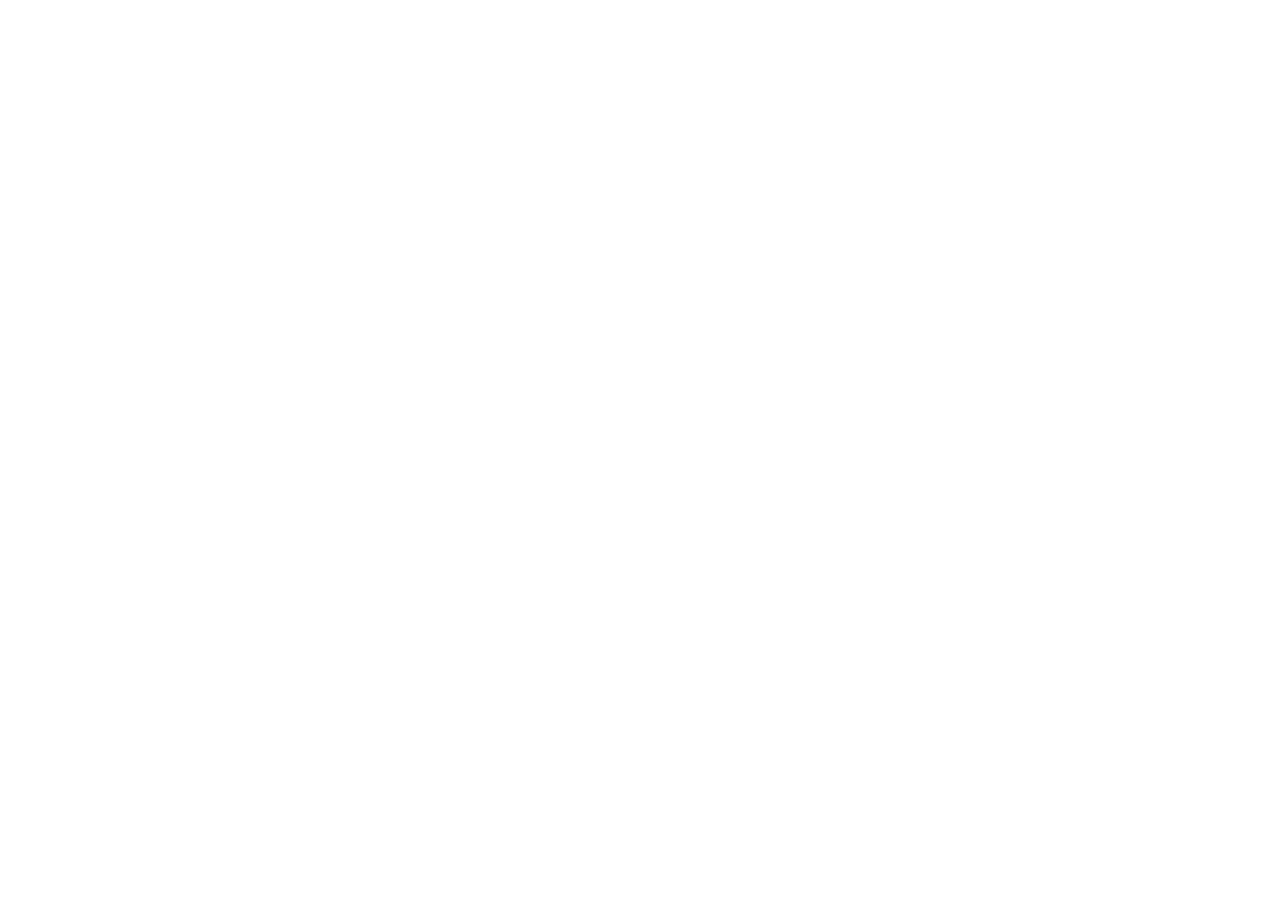
==== cars/batmobile.html @ 265dc214 "Add cars main page plus unique css" ====
<!DOCTYPE html>
<html lang="en">
<head>
    <meta charset="UTF-8">
    <meta http-equiv="X-UA-Compatible" content="IE=edge">
    <meta name="viewport" content="width=device-width, initial-scale=1.0">
    <title>Batmobile</title>
</head>
<body>
    
</body>
</html>
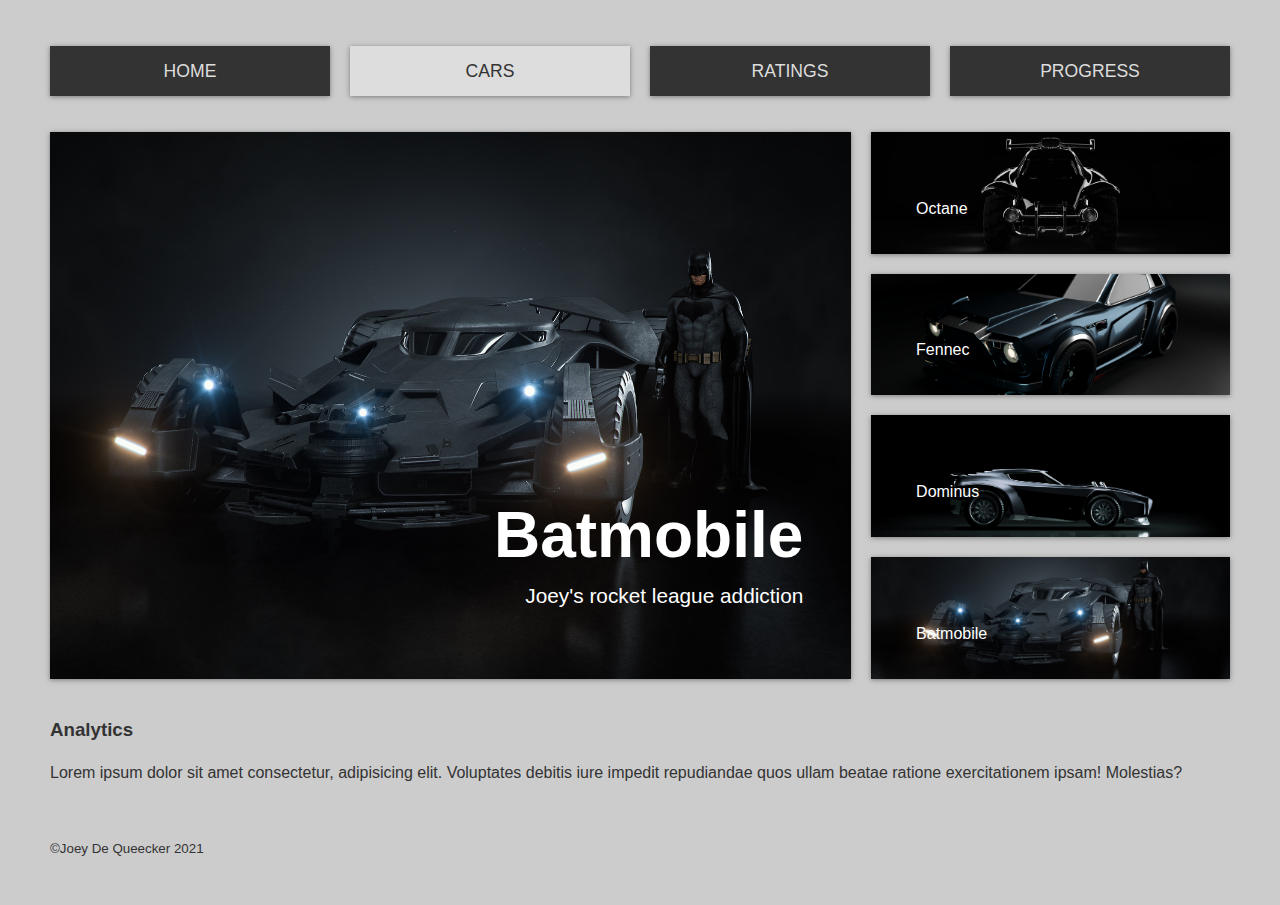
==== commit 037b0764: "Add page for each car plus unique css" ====
--- a/cars/batmobile.html
+++ b/cars/batmobile.html
@@ -5,8 +5,54 @@
     <meta http-equiv="X-UA-Compatible" content="IE=edge">
     <meta name="viewport" content="width=device-width, initial-scale=1.0">
     <title>Batmobile</title>
+    <link rel="stylesheet" href="../css/batmobile.css">
 </head>
 <body>
+    <div class="wrapper">
+        <nav class="main-nav">
+          <ul>
+            <li><a href="../index.html">Home</a></li>
+            <li><a class="active" href="../cars/cars.html">Cars</a></li>
+            <li><a href="../ratings/ratings.html">Ratings</a></li>
+            <li><a href="../progress/progress.html">Progress</a></li>
+          </ul>
+        </nav>
     
-</body>
-</html>+        <section class="top-container">
+          <header class="showcase">
+            <h1>Batmobile</h1>
+            <p>Joey's rocket league addiction</p>
+          </header>
+          <div class="top-box top-box-a">
+            <p class="cars"></p>
+            <a href="../cars/octane.html" class="btncars">Octane</a>
+          </div>
+          <div class="top-box top-box-b">
+            <p class="cars"></p>
+            <a href="../cars/fennec.html" class="btncars">Fennec</a>
+          </div>
+          <div class="top-box top-box-c">
+            <p class="cars"></p>
+            <a href="../cars/dominus.html" class="btncars">Dominus</a>
+          </div>
+          <div class="top-box top-box-d">
+            <p class="cars"></p>
+            <a href="../cars/batmobile.html" class="btncars">Batmobile</a>
+          </div>
+        </section>
+    
+        <section class="boxes">
+          <div class="box">
+            <h3>Analytics</h3>
+            <p>
+              Lorem ipsum dolor sit amet consectetur, adipisicing elit. Voluptates debitis iure impedit repudiandae quos ullam beatae ratione exercitationem ipsam! Molestias?
+            </p>
+          </div>
+        </section>
+        <footer>
+          <p><small>&copy;Joey De Queecker 2021</small></p>
+        </footer>
+      </div>
+    </body>
+    </html>
+    --- a/css/batmobile.css
+++ b/css/batmobile.css
@@ -0,0 +1,151 @@
+:root {
+    --primary: #ddd;
+    --dark: #333;
+    --light: #fff;
+    --shadow: 0 1px 5px rgba(104, 104, 104, 0.8)
+}
+
+html{
+    box-sizing: border-box;
+    font-family: Arial, Helvetica, sans-serif;
+    color: var(--dark);
+
+}
+
+body {
+    background: #ccc;
+    margin: 30px 50px;
+    line-height: 1.4;
+}
+
+.btn{
+    background: var(--dark);
+    color: var(--light);
+    padding: 0.6rem 1.3rem;
+    text-decoration: none;
+    border: 0;
+}
+.btncars{
+    
+    color: var(--light);
+    padding: 0.6rem 1.3rem;
+    text-decoration: none;
+    border: 0;
+}
+
+img{
+    max-width: 100%;
+}
+
+.wrapper{
+    display: grid;
+    grid-gap: 20px;
+}
+ /*Navigation*/
+ .main-nav ul {
+     display: grid;
+     grid-gap: 20px;
+     padding: 0;
+     list-style: none;
+     grid-template-columns: repeat(4, 1fr);
+ }
+ .main-nav a {
+    background: var(--dark);
+     display: block;
+     text-decoration: none;
+     padding: 0.8rem;
+     text-align: center;
+     color: var(--primary);
+     text-transform: uppercase;
+     font-size: 1.1rem;
+     box-shadow: var(--shadow);
+ }
+
+ .main-nav a:hover{
+     background: var(--primary);
+     color: var(--dark);
+ }
+ li .active {
+    background: var(--primary);
+    color: var(--dark);
+}
+ /*top cointainer*/
+ .top-container{
+     display: grid;
+     grid-gap: 20px;
+     grid-template-areas: 
+        'showcase showcase top-box-a'
+        'showcase showcase top-box-b'
+        'showcase showcase top-box-c'
+        'showcase showcase top-box-d';
+ }
+ .showcase{
+     grid-area: showcase;
+     min-height: 400px;
+     background: url(../Images/batmobile.jpg);
+     background-size: cover;
+     background-position: center;
+     padding: 3rem;
+     display: flex;
+     flex-direction: column;
+     align-items: flex-end;
+     justify-content: flex-end;
+     box-shadow: var(--shadow);
+ }
+
+ .showcase h1 {
+     font-size: 4rem;
+     margin-bottom: 0;
+     color: var(--light)
+ }
+
+ .showcase p {
+     font-size: 1.3rem;
+     margin-top: 0;
+     color: var(--light);
+ }
+ .top-box {
+     background: var(--primary);
+     display: grid;
+     align-items: center;
+     justify-items: baseline;
+     box-shadow: var(--shadow);
+     padding: 1.5rem;
+ }
+ .top-box-a{
+     grid-area: top-box-a;
+     background-image: url(../Images/octane.png);
+     background-size: cover;
+     background-position: center;
+
+ }
+ .top-box-b{
+    grid-area: top-box-b;
+    background-image: url(../Images/fennec.png);
+    background-size: cover;
+     background-position: center;
+
+}
+.top-box-c{
+    grid-area: top-box-c;
+    background-image: url(../Images/dominus.jpg);
+    background-size: cover;
+     background-position: center;
+
+}
+.top-box-d{
+    grid-area: top-box-d;
+    background-image: url(../Images/batmobile.jpg);
+    background-size: cover;
+     background-position: center;
+
+}
+
+.top-box a:hover{
+    /*background: rgb(221, 221, 221, 0.9);
+    color: var(--dark);
+    border-radius: 5%;*/
+    text-decoration: underline;
+}
+
+/*footer*/
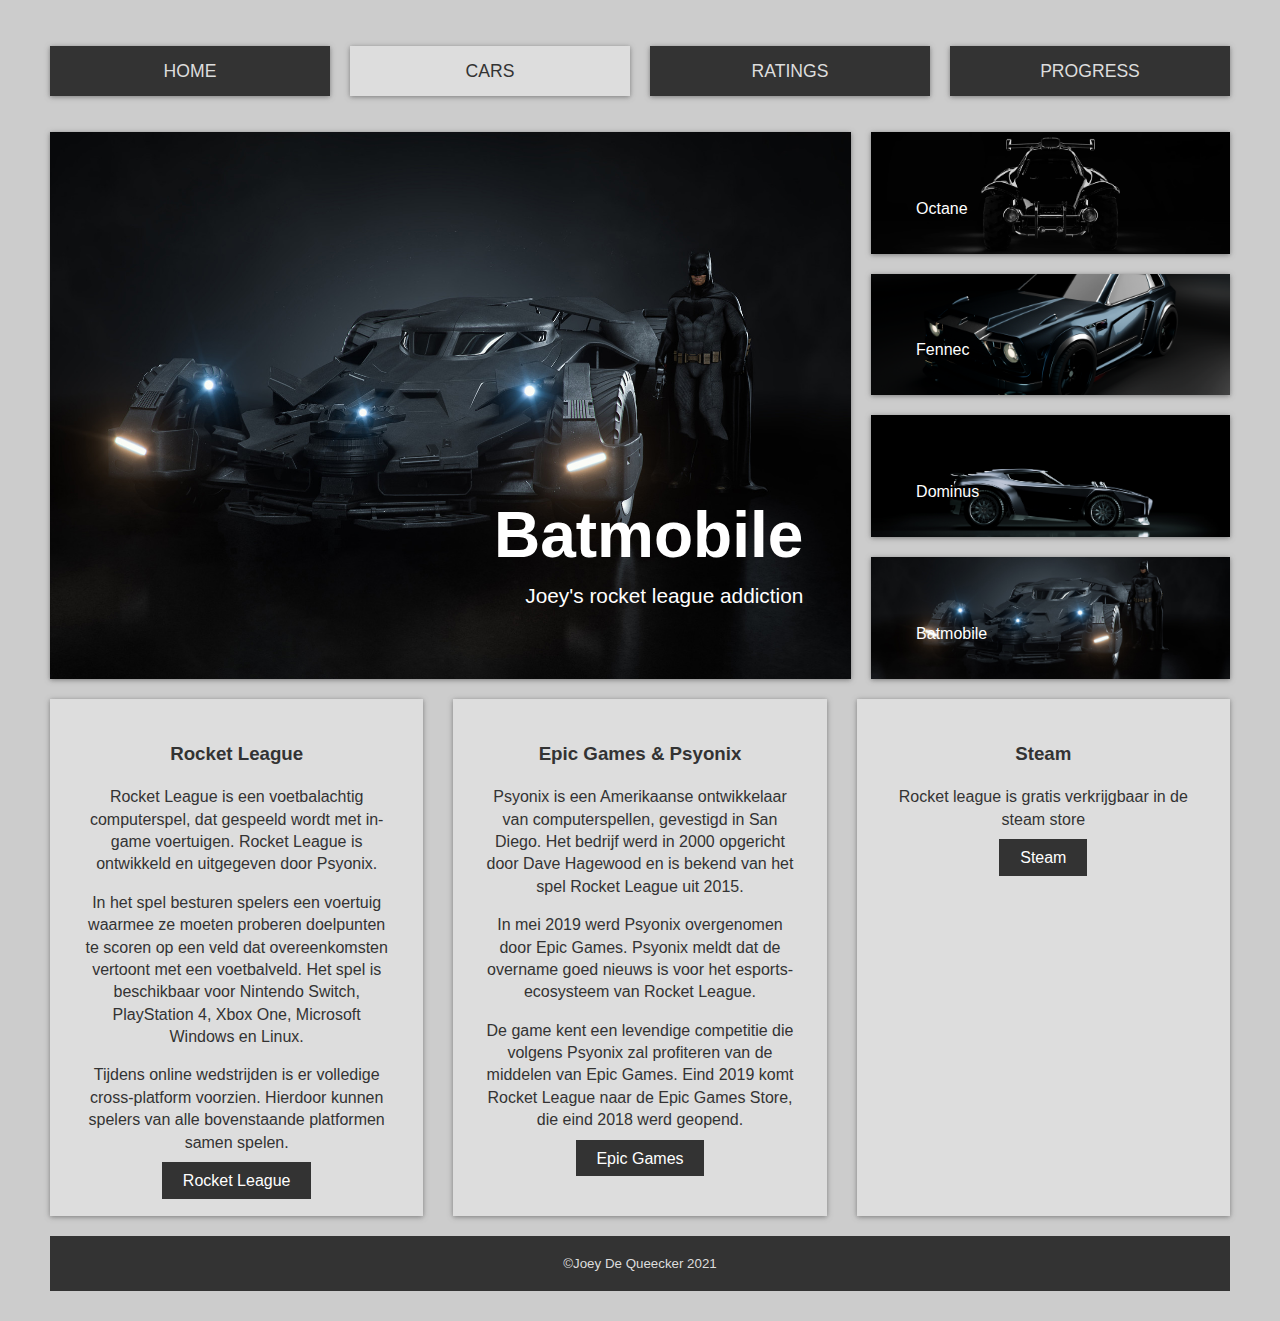
==== commit 84b83e87: "Add footer and edit homepage img" ====
--- a/cars/batmobile.html
+++ b/cars/batmobile.html
@@ -43,10 +43,50 @@
     
         <section class="boxes">
           <div class="box">
-            <h3>Analytics</h3>
+            <h3>Rocket League</h3>
             <p>
-              Lorem ipsum dolor sit amet consectetur, adipisicing elit. Voluptates debitis iure impedit repudiandae quos ullam beatae ratione exercitationem ipsam! Molestias?
+              Rocket League is een voetbalachtig computerspel, dat gespeeld wordt
+              met in-game voertuigen. Rocket League is ontwikkeld en uitgegeven
+              door Psyonix.
             </p>
+            <p>
+              In het spel besturen spelers een voertuig waarmee ze moeten proberen
+              doelpunten te scoren op een veld dat overeenkomsten vertoont met een
+              voetbalveld. Het spel is beschikbaar voor Nintendo Switch,
+              PlayStation 4, Xbox One, Microsoft Windows en Linux.
+            </p>
+            <p>
+              Tijdens online wedstrijden is er volledige cross-platform voorzien.
+              Hierdoor kunnen spelers van alle bovenstaande platformen samen
+              spelen.
+            </p>
+            <a href="#" class="btn">Rocket League</a>
+          </div>
+          <div class="box">
+            <h3>Epic Games & Psyonix</h3>
+            <p>
+              Psyonix is een Amerikaanse ontwikkelaar van computerspellen,
+              gevestigd in San Diego. Het bedrijf werd in 2000 opgericht door Dave
+              Hagewood en is bekend van het spel Rocket League uit 2015.</p>  
+              
+             <p>In mei
+              2019 werd Psyonix overgenomen door Epic Games.
+              Psyonix meldt dat de overname goed nieuws is voor het
+              esports-ecosysteem van Rocket League. </p>
+            
+              <p>
+               De game kent een levendige competitie die
+              volgens Psyonix zal profiteren van de middelen van Epic Games.
+               Eind 2019
+              komt Rocket League naar de Epic Games Store, die eind 2018 werd
+              geopend.
+            </p>
+            <a href="#" class="btn">Epic Games</a>
+          </div>
+          <div class="box">
+            <h3>Steam</h3>
+            <p>Rocket league is gratis verkrijgbaar in de steam store</p>
+            <a href="#" class="btn">Steam</a>
           </div>
         </section>
         <footer>
--- a/css/batmobile.css
+++ b/css/batmobile.css
@@ -147,5 +147,25 @@
     border-radius: 5%;*/
     text-decoration: underline;
 }
+.boxes{
+    display: grid;
+    grid-gap: 30px;
+    grid-template-columns: repeat(auto-fit, minmax(200px, 1fr));
+}
+.box{
+    background: var(--primary);
+    text-align: center;
+    padding: 1.5rem 2rem;
+    box-shadow: var(--shadow);
+}
+.box :hover{
+    text-decoration: underline white;
+}
 
 /*footer*/
+footer{
+    background: var(--dark);
+    width: auto;
+    color: var(--primary);
+    text-align: center;
+}
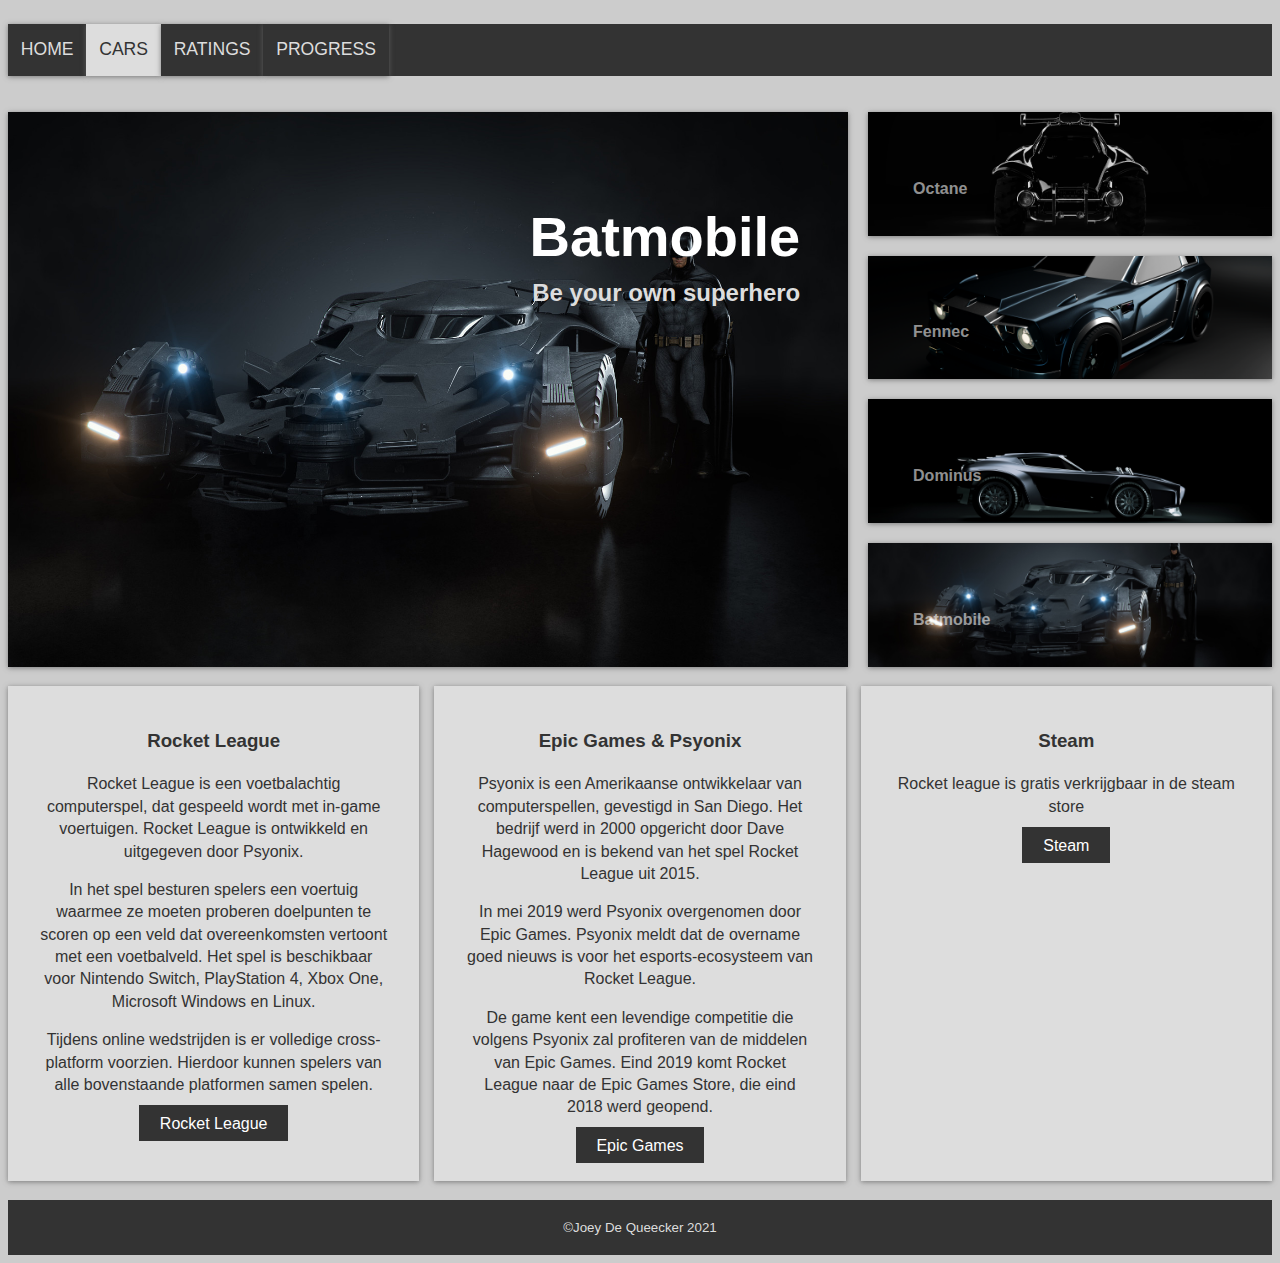
==== commit 49f38423: "Deleted overwritten css and deleted showcase main" ====
--- a/cars/batmobile.html
+++ b/cars/batmobile.html
@@ -5,9 +5,10 @@
     <meta http-equiv="X-UA-Compatible" content="IE=edge">
     <meta name="viewport" content="width=device-width, initial-scale=1.0">
     <title>Batmobile</title>
+    <link rel="stylesheet" href="/css/mainstyle.css">
     <link rel="stylesheet" href="../css/batmobile.css">
 </head>
-<body>
+<header>
     <div class="wrapper">
         <nav class="main-nav">
           <ul>
@@ -17,29 +18,31 @@
             <li><a href="../progress/progress.html">Progress</a></li>
           </ul>
         </nav>
-    
+
         <section class="top-container">
-          <header class="showcase">
+          <figure class="showcase">
             <h1>Batmobile</h1>
-            <p>Joey's rocket league addiction</p>
-          </header>
-          <div class="top-box top-box-a">
+            <p>Be your own superhero</p>
+          </figure>
+          <figure class="top-box top-box-octane">
             <p class="cars"></p>
             <a href="../cars/octane.html" class="btncars">Octane</a>
-          </div>
-          <div class="top-box top-box-b">
+          </figure>
+          <figure class="top-box top-box-fennec">
             <p class="cars"></p>
             <a href="../cars/fennec.html" class="btncars">Fennec</a>
-          </div>
-          <div class="top-box top-box-c">
+          </figure>
+          <figure class="top-box top-box-dominus">
             <p class="cars"></p>
             <a href="../cars/dominus.html" class="btncars">Dominus</a>
-          </div>
-          <div class="top-box top-box-d">
+          </figure>
+          <figure class="top-box top-box-batmobile">
             <p class="cars"></p>
             <a href="../cars/batmobile.html" class="btncars">Batmobile</a>
-          </div>
+          </figure>
         </section>
+      </header>
+    <body>
     
         <section class="boxes">
           <div class="box">
--- a/css/mainstyle.css
+++ b/css/mainstyle.css
@@ -0,0 +1,366 @@
+:root {
+    --primary: #ddd;
+    --dark: #333;
+    --light: #fff;
+    --shadow: 0 1px 5px rgba(104, 104, 104, 0.8)
+}
+::selection {
+    color: var(--primary);
+    background: var(--dark);
+  }
+
+html {
+    box-sizing: border-box;
+    font-family: Arial, Helvetica, sans-serif;
+    color: var(--dark);
+
+
+}
+header{
+    display: grid;
+}
+body {
+
+    background: #ccc;
+
+    line-height: 1.4;
+
+}
+
+.btn {
+
+    background: var(--dark);
+    color: var(--light);
+    padding: 0.6rem 1.3rem;
+    text-decoration: none;
+    border: 0;
+    transition: .2s ease-in-out 0s;
+    border: 2px solid var(--shadow);
+
+}
+
+.btn:hover {
+    cursor: pointer;
+    background: var(--primary);
+    border: solid 2px var(--dark);
+    color: var(--dark);
+    font-weight: bolder;
+}
+
+.btncars {
+
+    color: var(--light);
+    padding: 0.6rem 1.3rem;
+    text-decoration: none;
+    border: 0;
+}
+
+img {
+    max-width: 100%;
+}
+figure{
+    margin: 0;
+}
+
+/*Navigation*/
+.main-nav ul {
+    display: flex;
+    padding: 0;
+    list-style: none;
+    grid-template-columns: repeat(4, 1fr);
+    background: var(--dark);
+}
+
+.main-nav a {
+    background: var(--dark);
+    display: block;
+    text-decoration: none;
+    padding: 0.8rem;
+    text-align: center;
+    color: var(--primary);
+    text-transform: uppercase;
+    font-size: 1.1rem;
+    box-shadow: var(--shadow);
+}
+
+.main-nav a.active:after {
+    background: none repeat scroll 0 0 transparent;
+    content: "";
+    display: block;
+    height: 2px;
+    background: var(--dark);
+    transition: width 0.3s ease 0s, left 0.3s ease 0s;
+    width: 0;
+}
+
+.main-nav a.active:hover::after {
+    width: 100%;
+    left: 0;
+}
+
+.main-nav a:after,
+.top-box a:after {
+    background: none repeat scroll 0 0 transparent;
+    content: "";
+    display: block;
+    height: 2px;
+    background: var(--primary);
+    transition: width 0.3s ease 0s, left 0.3s ease 0s;
+    width: 0;
+}
+
+.main-nav:hover a:after,
+.top-box:hover a:after {
+    width: 100%;
+    left: 0;
+    color: var(--primary);
+}
+
+
+li .active {
+    background: var(--primary);
+    color: var(--dark);
+}
+
+/*top cointainer*/
+.top-container {
+     display: grid;
+    grid-gap: 20px;
+    grid-template-areas:
+        'header header header'
+        'showcase showcase top-box-octane'
+        'showcase showcase top-box-fennec'
+        'showcase showcase top-box-dominus'
+        'showcase showcase top-box-batmobile'
+        
+    ; 
+}
+
+.showcase {
+    grid-area: showcase;
+    min-height: 400px;
+    background: url(../Images/season3-header-test.jpg);
+    background-size: cover;
+    background-position: center;
+    padding: 3rem;
+    display: flex;
+    flex-direction: column;
+    align-items: flex-end;
+    justify-content: flex-start;
+    box-shadow: var(--shadow);
+    margin: 0;
+}
+
+.showcase h1 {
+    font-size: 3.5rem;
+    margin-bottom: 0;
+    color: var(--light)
+}
+
+.showcase p {
+    font-size: 1.5rem;
+    font-weight: bold;
+    margin-top: 0;
+    color: var(--primary);
+}
+
+
+.top-box {
+
+    font-weight: bold;
+    display: grid;
+    flex-direction: column;
+    align-items: center;
+    justify-items: baseline;
+    box-shadow: var(--shadow);
+    padding: 1.5rem;
+    margin: 0;
+
+
+}
+
+.top-box a {
+    color: rgba(255, 255, 255, 0.575);
+}
+
+.top-box-octane {
+    grid-area: top-box-octane;
+    background-image: url(../Images/octane.png);
+    background-size: cover;
+    background-position: center;
+
+}
+
+
+.top-box-fennec {
+    grid-area: top-box-fennec;
+    background-image: url(../Images/fennec.png);
+    background-size: cover;
+    background-position: center;
+
+}
+
+.top-box-dominus {
+    grid-area: top-box-dominus;
+    background-image: url(../Images/dominus.jpg);
+    background-size: cover;
+    background-position: center;
+
+}
+
+.top-box-batmobile {
+    grid-area: top-box-batmobile;
+    background-image: url(../Images/batmobile.jpg);
+    background-size: cover;
+    background-position: center;
+
+}
+
+.top-box a:hover {
+    color: var(--primary);
+
+
+
+
+}
+
+.boxes {
+    display: grid;
+    padding-top: 1.2rem;
+    padding-bottom: 1.2rem;
+    grid-gap: 15px;
+    grid-template-columns: repeat(auto-fit, minmax(200px, 1fr));
+
+}
+
+.box {
+    background: var(--primary);
+    text-align: center;
+    padding: 1.5rem 2rem;
+    box-shadow: var(--shadow);
+}
+
+.boxhorizon {
+    background: var(--dark);
+    color: var(--primary);
+    text-align: center;
+    padding: 1.5rem 2rem;
+    box-shadow: var(--primary);
+    display: grid;
+
+}
+
+.main-boxes {
+    display: grid;
+    padding-top: 1.2rem;
+    grid-gap: 15px;
+    grid-template-columns: repeat(auto-fit, minmax(200px, 1fr));
+
+}
+
+.main-box {
+    background: var(--primary);
+    text-align: center;
+    padding: 1.5rem 2rem;
+    box-shadow: var(--shadow);
+}
+
+
+.boxx {
+    background: var(--dark);
+    text-align: center;
+    padding: 1.5rem 2rem;
+    box-shadow: var(--shadow);
+    color: var(--primary);
+}
+
+
+
+/*portfolio*/
+.portfolio {
+
+    display: grid;
+    grid-gap: 10px;
+    grid-template-columns: repeat(auto-fit, minmax(300px, 1fr));
+   margin-top: 1em;
+   margin-bottom: 1em;
+}
+
+/*footer*/
+footer {
+    background: var(--dark);
+    width: auto;
+    color: var(--primary);
+    text-align: center;
+    display: grid;
+}
+
+
+@media (max-width: 580px) {
+
+    .top-container {
+        grid-template-areas:
+            'header'
+            'showcase '
+            'top-box-octane'
+            'top-box-fennec'
+            'top-box-dominus '
+            'top-box-batmobile'
+            'footer';
+        display: grid;
+        grid-gap: 0;
+    }
+
+    body {
+        margin: 0;
+    }
+    ul {
+        justify-content: center;
+        background: var(--primary);
+    }
+    .main-nav ul {
+        background: #ccc;
+        display: grid;
+    }
+    .main-nav a {
+        font-size: 0.9rem;
+    }
+}
+
+@media (max-width: 1024px) {
+    .top-container {
+        grid-template-areas:
+            'header header'
+            'showcase showcase'
+            'top-box-octane top-box-fennec'
+            'top-box-dominus top-box-batmobile'
+            'footer footer';
+    }
+
+    body {
+        margin: 0.2em;
+    }
+
+    .boxes {
+        grid-template-columns: auto;
+    }
+
+    .main-boxes {
+        grid-template-columns: auto;
+    }
+
+
+    .main-nav ul {
+        justify-content: center;
+    }
+
+    .portfolio {
+        display: none;
+    }
+
+    footer {
+        grid-area: footer;
+        display: grid;
+        justify-content: center;
+    }
+}--- a/css/batmobile.css
+++ b/css/batmobile.css
@@ -1,171 +1,9 @@
-:root {
-    --primary: #ddd;
-    --dark: #333;
-    --light: #fff;
-    --shadow: 0 1px 5px rgba(104, 104, 104, 0.8)
+
+.showcase {
+
+    background: url(../Images/batmobile.jpg);
+    background-size: cover;
+    background-position: center;
+  
 }
 
-html{
-    box-sizing: border-box;
-    font-family: Arial, Helvetica, sans-serif;
-    color: var(--dark);
-
-}
-
-body {
-    background: #ccc;
-    margin: 30px 50px;
-    line-height: 1.4;
-}
-
-.btn{
-    background: var(--dark);
-    color: var(--light);
-    padding: 0.6rem 1.3rem;
-    text-decoration: none;
-    border: 0;
-}
-.btncars{
-    
-    color: var(--light);
-    padding: 0.6rem 1.3rem;
-    text-decoration: none;
-    border: 0;
-}
-
-img{
-    max-width: 100%;
-}
-
-.wrapper{
-    display: grid;
-    grid-gap: 20px;
-}
- /*Navigation*/
- .main-nav ul {
-     display: grid;
-     grid-gap: 20px;
-     padding: 0;
-     list-style: none;
-     grid-template-columns: repeat(4, 1fr);
- }
- .main-nav a {
-    background: var(--dark);
-     display: block;
-     text-decoration: none;
-     padding: 0.8rem;
-     text-align: center;
-     color: var(--primary);
-     text-transform: uppercase;
-     font-size: 1.1rem;
-     box-shadow: var(--shadow);
- }
-
- .main-nav a:hover{
-     background: var(--primary);
-     color: var(--dark);
- }
- li .active {
-    background: var(--primary);
-    color: var(--dark);
-}
- /*top cointainer*/
- .top-container{
-     display: grid;
-     grid-gap: 20px;
-     grid-template-areas: 
-        'showcase showcase top-box-a'
-        'showcase showcase top-box-b'
-        'showcase showcase top-box-c'
-        'showcase showcase top-box-d';
- }
- .showcase{
-     grid-area: showcase;
-     min-height: 400px;
-     background: url(../Images/batmobile.jpg);
-     background-size: cover;
-     background-position: center;
-     padding: 3rem;
-     display: flex;
-     flex-direction: column;
-     align-items: flex-end;
-     justify-content: flex-end;
-     box-shadow: var(--shadow);
- }
-
- .showcase h1 {
-     font-size: 4rem;
-     margin-bottom: 0;
-     color: var(--light)
- }
-
- .showcase p {
-     font-size: 1.3rem;
-     margin-top: 0;
-     color: var(--light);
- }
- .top-box {
-     background: var(--primary);
-     display: grid;
-     align-items: center;
-     justify-items: baseline;
-     box-shadow: var(--shadow);
-     padding: 1.5rem;
- }
- .top-box-a{
-     grid-area: top-box-a;
-     background-image: url(../Images/octane.png);
-     background-size: cover;
-     background-position: center;
-
- }
- .top-box-b{
-    grid-area: top-box-b;
-    background-image: url(../Images/fennec.png);
-    background-size: cover;
-     background-position: center;
-
-}
-.top-box-c{
-    grid-area: top-box-c;
-    background-image: url(../Images/dominus.jpg);
-    background-size: cover;
-     background-position: center;
-
-}
-.top-box-d{
-    grid-area: top-box-d;
-    background-image: url(../Images/batmobile.jpg);
-    background-size: cover;
-     background-position: center;
-
-}
-
-.top-box a:hover{
-    /*background: rgb(221, 221, 221, 0.9);
-    color: var(--dark);
-    border-radius: 5%;*/
-    text-decoration: underline;
-}
-.boxes{
-    display: grid;
-    grid-gap: 30px;
-    grid-template-columns: repeat(auto-fit, minmax(200px, 1fr));
-}
-.box{
-    background: var(--primary);
-    text-align: center;
-    padding: 1.5rem 2rem;
-    box-shadow: var(--shadow);
-}
-.box :hover{
-    text-decoration: underline white;
-}
-
-/*footer*/
-footer{
-    background: var(--dark);
-    width: auto;
-    color: var(--primary);
-    text-align: center;
-}
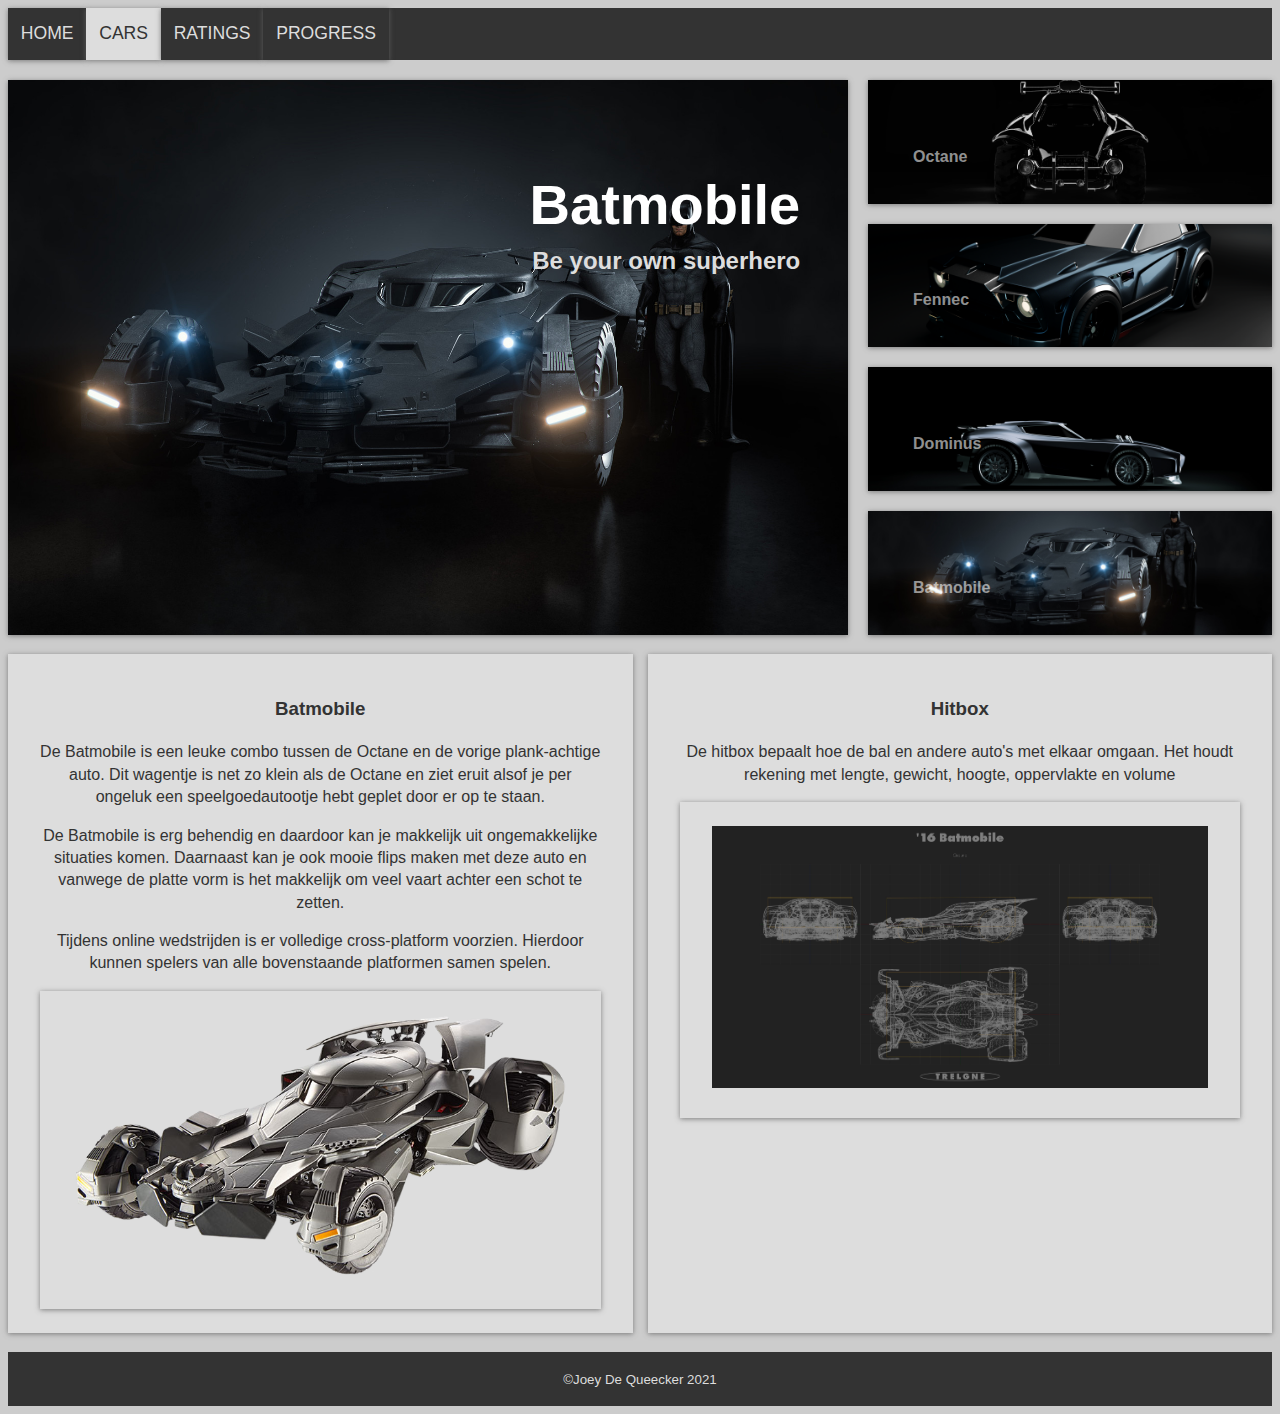
==== commit 62b510fd: "Add official ratings to rating page" ====
--- a/cars/batmobile.html
+++ b/cars/batmobile.html
@@ -1,101 +1,91 @@
 <!DOCTYPE html>
 <html lang="en">
+
 <head>
-    <meta charset="UTF-8">
-    <meta http-equiv="X-UA-Compatible" content="IE=edge">
-    <meta name="viewport" content="width=device-width, initial-scale=1.0">
-    <title>Batmobile</title>
-    <link rel="stylesheet" href="/css/mainstyle.css">
-    <link rel="stylesheet" href="../css/batmobile.css">
+  <meta charset="UTF-8">
+  <meta http-equiv="X-UA-Compatible" content="IE=edge">
+  <meta name="viewport" content="width=device-width, initial-scale=1.0">
+  <title>Batmobile</title>
+  <link rel="stylesheet" href="/css/mainstyle.css">
+  <link rel="stylesheet" href="../css/batmobile.css">
 </head>
-<header>
-    <div class="wrapper">
-        <nav class="main-nav">
-          <ul>
-            <li><a href="../index.html">Home</a></li>
-            <li><a class="active" href="../cars/cars.html">Cars</a></li>
-            <li><a href="../ratings/ratings.html">Ratings</a></li>
-            <li><a href="../progress/progress.html">Progress</a></li>
-          </ul>
-        </nav>
 
-        <section class="top-container">
-          <figure class="showcase">
-            <h1>Batmobile</h1>
-            <p>Be your own superhero</p>
-          </figure>
-          <figure class="top-box top-box-octane">
-            <p class="cars"></p>
-            <a href="../cars/octane.html" class="btncars">Octane</a>
-          </figure>
-          <figure class="top-box top-box-fennec">
-            <p class="cars"></p>
-            <a href="../cars/fennec.html" class="btncars">Fennec</a>
-          </figure>
-          <figure class="top-box top-box-dominus">
-            <p class="cars"></p>
-            <a href="../cars/dominus.html" class="btncars">Dominus</a>
-          </figure>
-          <figure class="top-box top-box-batmobile">
-            <p class="cars"></p>
-            <a href="../cars/batmobile.html" class="btncars">Batmobile</a>
-          </figure>
-        </section>
-      </header>
-    <body>
-    
-        <section class="boxes">
-          <div class="box">
-            <h3>Rocket League</h3>
-            <p>
-              Rocket League is een voetbalachtig computerspel, dat gespeeld wordt
-              met in-game voertuigen. Rocket League is ontwikkeld en uitgegeven
-              door Psyonix.
-            </p>
-            <p>
-              In het spel besturen spelers een voertuig waarmee ze moeten proberen
-              doelpunten te scoren op een veld dat overeenkomsten vertoont met een
-              voetbalveld. Het spel is beschikbaar voor Nintendo Switch,
-              PlayStation 4, Xbox One, Microsoft Windows en Linux.
-            </p>
-            <p>
-              Tijdens online wedstrijden is er volledige cross-platform voorzien.
-              Hierdoor kunnen spelers van alle bovenstaande platformen samen
-              spelen.
-            </p>
-            <a href="#" class="btn">Rocket League</a>
-          </div>
-          <div class="box">
-            <h3>Epic Games & Psyonix</h3>
-            <p>
-              Psyonix is een Amerikaanse ontwikkelaar van computerspellen,
-              gevestigd in San Diego. Het bedrijf werd in 2000 opgericht door Dave
-              Hagewood en is bekend van het spel Rocket League uit 2015.</p>  
-              
-             <p>In mei
-              2019 werd Psyonix overgenomen door Epic Games.
-              Psyonix meldt dat de overname goed nieuws is voor het
-              esports-ecosysteem van Rocket League. </p>
-            
-              <p>
-               De game kent een levendige competitie die
-              volgens Psyonix zal profiteren van de middelen van Epic Games.
-               Eind 2019
-              komt Rocket League naar de Epic Games Store, die eind 2018 werd
-              geopend.
-            </p>
-            <a href="#" class="btn">Epic Games</a>
-          </div>
-          <div class="box">
-            <h3>Steam</h3>
-            <p>Rocket league is gratis verkrijgbaar in de steam store</p>
-            <a href="#" class="btn">Steam</a>
-          </div>
-        </section>
-        <footer>
-          <p><small>&copy;Joey De Queecker 2021</small></p>
-        </footer>
-      </div>
-    </body>
-    </html>
-    +<body>
+  <header>
+
+    <nav class="main-nav">
+      <ul>
+        <li><a href="../index.html">Home</a></li>
+        <li><a class="active" href="../cars/cars.html">Cars</a></li>
+        <li><a href="../ratings/ratings.html">Ratings</a></li>
+        <li><a href="../progress/progress.html">Progress</a></li>
+      </ul>
+    </nav>
+
+    <section class="top-container">
+      <figure class="showcase">
+        <h1>Batmobile</h1>
+        <p>Be your own superhero</p>
+      </figure>
+      <figure class="top-box top-box-octane">
+        <p class="cars"></p>
+        <a href="../cars/octane.html" class="btncars">Octane</a>
+      </figure>
+      <figure class="top-box top-box-fennec">
+        <p class="cars"></p>
+        <a href="../cars/fennec.html" class="btncars">Fennec</a>
+      </figure>
+      <figure class="top-box top-box-dominus">
+        <p class="cars"></p>
+        <a href="../cars/dominus.html" class="btncars">Dominus</a>
+      </figure>
+      <figure class="top-box top-box-batmobile">
+        <p class="cars"></p>
+        <a href="../cars/batmobile.html" class="btncars">Batmobile</a>
+      </figure>
+    </section>
+  </header>
+  <main>
+    <article>
+      <section class="boxes">
+        <div class="box">
+          <h3>Batmobile</h3>
+          <p>
+            De Batmobile is een leuke combo tussen de Octane en de vorige plank-achtige auto. Dit wagentje is net zo
+            klein als de Octane en ziet eruit alsof je per ongeluk een speelgoedautootje hebt geplet door er op te
+            staan.
+          </p>
+          <p>
+            De Batmobile is erg behendig en daardoor kan je makkelijk uit ongemakkelijke situaties komen. Daarnaast kan je
+            ook mooie flips maken met deze auto en vanwege de platte vorm is het makkelijk om veel vaart achter een
+            schot te zetten.
+          </p>
+          <p>
+            Tijdens online wedstrijden is er volledige cross-platform voorzien.
+            Hierdoor kunnen spelers van alle bovenstaande platformen samen
+            spelen.
+          </p>
+          <div class="box"><img src="../Images/batmobilepng.png" alt=""></div>
+        </div>
+        <div class="box">
+          <h3>Hitbox</h3>
+          <p>
+
+            De hitbox bepaalt hoe de bal en andere auto's met elkaar omgaan. Het houdt rekening met lengte, gewicht,
+            hoogte, oppervlakte en volume
+          </p>
+          <div class="box"> <img class="octanehitbox" src="../Images/batmobilehitbox.jpg" alt=""></div>
+        </div>
+
+      </section>
+    </article>
+  </main>
+
+
+  <footer>
+    <p><small>&copy;Joey De Queecker 2021</small></p>
+  </footer>
+
+</body>
+
+</html>--- a/css/mainstyle.css
+++ b/css/mainstyle.css
@@ -7,28 +7,20 @@
 ::selection {
     color: var(--primary);
     background: var(--dark);
-  }
-
+}
 html {
     box-sizing: border-box;
     font-family: Arial, Helvetica, sans-serif;
     color: var(--dark);
-
-
 }
 header{
     display: grid;
 }
 body {
-
     background: #ccc;
-
     line-height: 1.4;
-
-}
-
+}
 .btn {
-
     background: var(--dark);
     color: var(--light);
     padding: 0.6rem 1.3rem;
@@ -36,9 +28,7 @@
     border: 0;
     transition: .2s ease-in-out 0s;
     border: 2px solid var(--shadow);
-
-}
-
+}
 .btn:hover {
     cursor: pointer;
     background: var(--primary);
@@ -46,23 +36,23 @@
     color: var(--dark);
     font-weight: bolder;
 }
-
 .btncars {
-
     color: var(--light);
     padding: 0.6rem 1.3rem;
     text-decoration: none;
     border: 0;
 }
-
 img {
     max-width: 100%;
 }
 figure{
     margin: 0;
 }
-
 /*Navigation*/
+ul{
+    margin: 0;
+    padding: 0;
+}
 .main-nav ul {
     display: flex;
     padding: 0;
@@ -70,7 +60,6 @@
     grid-template-columns: repeat(4, 1fr);
     background: var(--dark);
 }
-
 .main-nav a {
     background: var(--dark);
     display: block;
@@ -82,7 +71,6 @@
     font-size: 1.1rem;
     box-shadow: var(--shadow);
 }
-
 .main-nav a.active:after {
     background: none repeat scroll 0 0 transparent;
     content: "";
@@ -92,12 +80,10 @@
     transition: width 0.3s ease 0s, left 0.3s ease 0s;
     width: 0;
 }
-
 .main-nav a.active:hover::after {
     width: 100%;
     left: 0;
 }
-
 .main-nav a:after,
 .top-box a:after {
     background: none repeat scroll 0 0 transparent;
@@ -108,20 +94,16 @@
     transition: width 0.3s ease 0s, left 0.3s ease 0s;
     width: 0;
 }
-
-.main-nav:hover a:after,
-.top-box:hover a:after {
+.main-nav a:hover:after,
+.top-box a:hover:after {
     width: 100%;
     left: 0;
     color: var(--primary);
 }
-
-
 li .active {
     background: var(--primary);
     color: var(--dark);
 }
-
 /*top cointainer*/
 .top-container {
      display: grid;
@@ -135,7 +117,6 @@
         
     ; 
 }
-
 .showcase {
     grid-area: showcase;
     min-height: 400px;
@@ -156,16 +137,14 @@
     margin-bottom: 0;
     color: var(--light)
 }
-
 .showcase p {
     font-size: 1.5rem;
     font-weight: bold;
     margin-top: 0;
     color: var(--primary);
 }
-
-
 .top-box {
+    list-style: none;
 
     font-weight: bold;
     display: grid;
@@ -175,39 +154,28 @@
     box-shadow: var(--shadow);
     padding: 1.5rem;
     margin: 0;
-
-
-}
-
+}
 .top-box a {
     color: rgba(255, 255, 255, 0.575);
 }
-
 .top-box-octane {
     grid-area: top-box-octane;
     background-image: url(../Images/octane.png);
     background-size: cover;
     background-position: center;
-
-}
-
-
+}
 .top-box-fennec {
     grid-area: top-box-fennec;
     background-image: url(../Images/fennec.png);
     background-size: cover;
     background-position: center;
-
-}
-
+}
 .top-box-dominus {
     grid-area: top-box-dominus;
     background-image: url(../Images/dominus.jpg);
     background-size: cover;
     background-position: center;
-
-}
-
+}
 .top-box-batmobile {
     grid-area: top-box-batmobile;
     background-image: url(../Images/batmobile.jpg);
@@ -215,31 +183,22 @@
     background-position: center;
 
 }
-
 .top-box a:hover {
     color: var(--primary);
-
-
-
-
-}
-
+}
 .boxes {
     display: grid;
     padding-top: 1.2rem;
     padding-bottom: 1.2rem;
     grid-gap: 15px;
     grid-template-columns: repeat(auto-fit, minmax(200px, 1fr));
-
-}
-
+}
 .box {
     background: var(--primary);
     text-align: center;
     padding: 1.5rem 2rem;
     box-shadow: var(--shadow);
 }
-
 .boxhorizon {
     background: var(--dark);
     color: var(--primary);
@@ -247,25 +206,19 @@
     padding: 1.5rem 2rem;
     box-shadow: var(--primary);
     display: grid;
-
-}
-
+}
 .main-boxes {
     display: grid;
     padding-top: 1.2rem;
     grid-gap: 15px;
     grid-template-columns: repeat(auto-fit, minmax(200px, 1fr));
-
-}
-
+}
 .main-box {
     background: var(--primary);
     text-align: center;
     padding: 1.5rem 2rem;
     box-shadow: var(--shadow);
 }
-
-
 .boxx {
     background: var(--dark);
     text-align: center;
@@ -273,8 +226,6 @@
     box-shadow: var(--shadow);
     color: var(--primary);
 }
-
-
 
 /*portfolio*/
 .portfolio {
